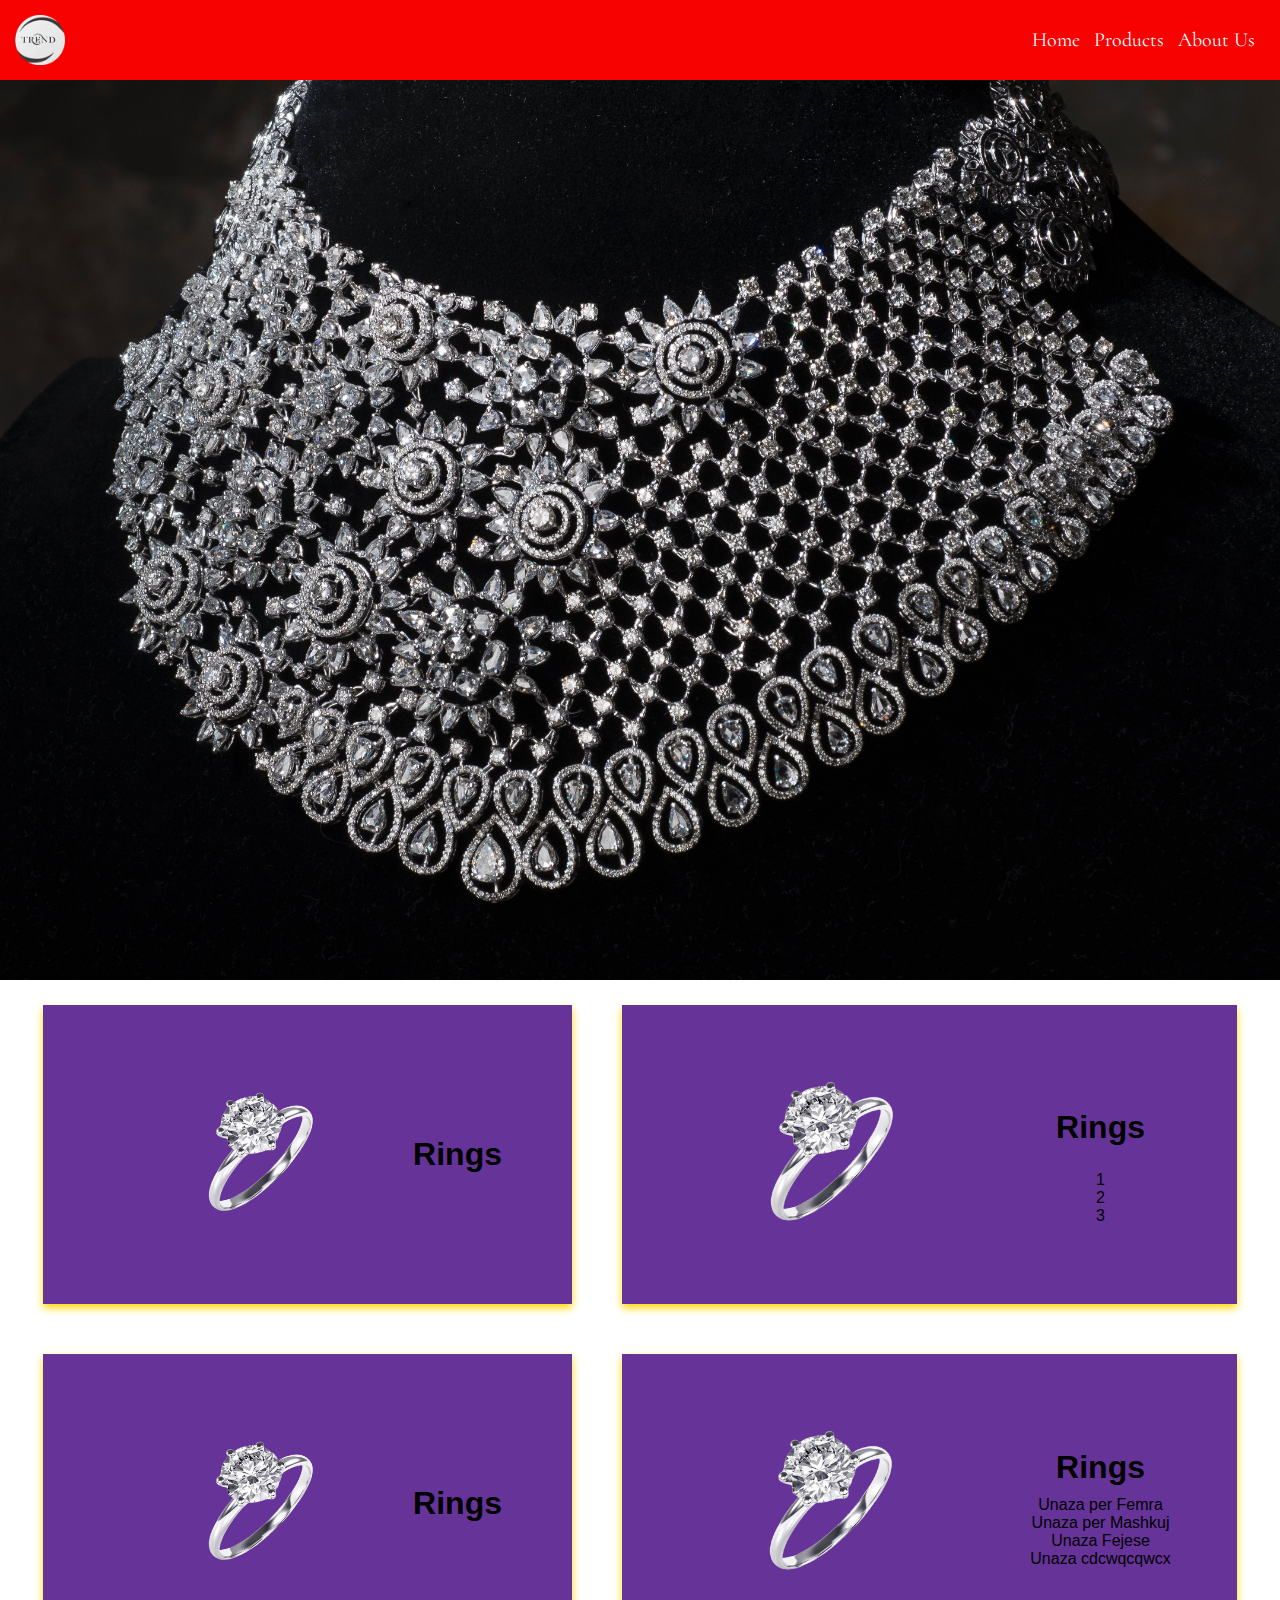
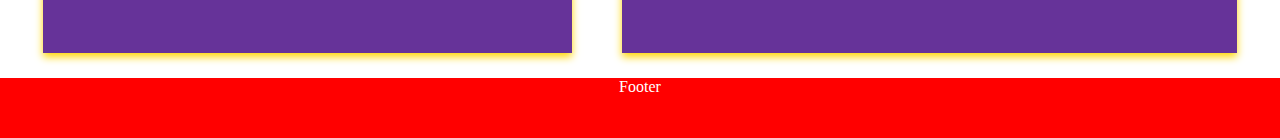
==== index.html @ 8799e8c1 "Home" ====
<!DOCTYPE html>
<html lang="en">
<head>
    <meta charset="UTF-8">
    <meta name="viewport" content="width=device-width, initial-scale=1.0">
    <title>Silver Trend Argjend</title>
    <link rel="stylesheet" href="style.css">
</head>
<body>
    <header>
        <div class="headeri">
            <img class="logo" src="Fotot/Trend.png" alt="Logo">
            <div class="linkk">
                <a class="linqet" href="index.html">Home</a>
                <a class="linqet" href="products.html">Products</a>
                <a class="linqet" href="aboutus.html">About Us</a>
            </div>
        </div>
    </header>

    <!-- Slideshow container -->
    <div class="slideshow-container">
        <!-- Full-width images -->
        <div class="mySlides fade">
            <img src="Fotot\pexels-say-straight-2735977.jpg" style="width:100%">
        </div>
        <div class="mySlides fade">
            <img src="Fotot\pexels-say-straight-2735990.jpg" style="width:100%">
        </div>
        <div class="mySlides fade">
            <img src="Fotot\pexels-say-straight-2735972.jpg" style="width:100%">
        </div>
    </div>
<div class="row1">
    <div class="card">
        <img class="foto" src="Fotot\360_F_247221856_CnBMUTmhIlzj79zCP19kRBSINYJimO9p-removebg-preview.png" alt="Product Name">
        <h1 class="ProdName">Rings</h1>
    </div>
    <div class="card">
        <img class="foto" src="Fotot\360_F_247221856_CnBMUTmhIlzj79zCP19kRBSINYJimO9p-removebg-preview.png" alt="Product Name">
        <div class="desc">
        <h1>Rings</h1>
            <ul>
                <li>1</li>
                <li>2</li>
                <li>3</li>
            </ul>
        </div>
    </div>
</div>
<div class="row2">
    <div class="card">
        <img class="foto" src="Fotot\360_F_247221856_CnBMUTmhIlzj79zCP19kRBSINYJimO9p-removebg-preview.png" alt="Product Name">
        <h1 class="ProdName">Rings</h1>
    </div>
    <div class="card">
        <img class="foto" src="Fotot\360_F_247221856_CnBMUTmhIlzj79zCP19kRBSINYJimO9p-removebg-preview.png" alt="Product Name">
        <div class="desc">
        <h1 class="ProdName">Rings</h1>
            <ul style="list-style-type: disc;">
                <li>Unaza per Femra</li>
                <li>Unaza per Mashkuj</li>
                <li>Unaza Fejese</li>
                <li>Unaza cdcwqcqwcx</li>
            </ul>
        </div>
    </div>
</div>

<div class="footer">
      <p>Footer</p>
</div>

    <script src="slideshow.js"></script>
</body>
</html>
---- style.css ----
@import url('https://fonts.googleapis.com/css2?family=Arsenal&family=Cormorant:wght@700&display=swap');
html {
    -webkit-box-sizing: border-box;
    -moz-box-sizing: border-box;
    box-sizing: border-box;
    margin: 0;
    overflow-x: hidden;
}

*, *:before, :after {
    -webkit-box-sizing: inherit;
    -moz-box-sizing: inherit;
    box-sizing: inherit;
    margin: inherit;
    overflow-x: inherit;
}

header {
    background-color: rgb(247, 1, 1);
    padding: 15px;
}

.headeri {
    display: flex;
    align-items: center;
    justify-content: space-between;
}

.linqet {
    color: white;
    text-decoration: none;
    font-size: 20px;
    margin-right: 10px;
    font-family: 'Arsenal', sans-serif;
    font-family: 'Cormorant', serif;
}

.linqet:hover {
    font-family: 'Arsenal', sans-serif;
    font-family: 'Cormorant', serif;
    text-decoration: none;
    color: lightgray;
    font-weight: 600;
    font-size: 21px;
    text-decoration: underline;
    transition: 0.3s ease-in-out;
}

.logo {
    width: 50px;
    height: 50px;
}

/* Slideshow container */
.slideshow-container {
    max-width: 100vw;
    max-height: 100vh;
    position: relative;
    margin: auto;
    overflow: hidden;
}

.mySlides {
    display: none;
}

.mySlides img {
    width: 100vw;
    height: 100vh;
    object-fit: cover;
}

.fade {
    animation-name: fade;
    animation-duration: 1.5s;
}

@keyframes fade {
    from {
        opacity: .4
    }
    to {
        opacity: 1
    }
}
.row1{
    display: flex;
    flex-direction: row;
    flex-wrap: wrap;
    justify-content: center;
}
.row2{
    display: flex;
    flex-direction: row;
    flex-wrap: wrap;
    justify-content: center;
}
.foto{
    max-width: 50%;
    max-height: 30vh;
}

.desc{
    display: flex;
    flex-direction: column;
    text-align: center;
    align-items: center;
}
.card {
    background-color: rebeccapurple;
    box-shadow: 0 4px 8px 0 rgb(255,215,0);
    max-width: 48%;
    max-height: 100vh;
    margin: 25px;
 /*    text-align: center; */
    font-family: arial;
    display: flex;
    flex-direction: row;
    flex-wrap: wrap;
    justify-content: center;
    align-items: center;
    align-content: center;
    padding: 15px;
  }
  .ProdName {
    align-items: center;
    margin: 10px 0;
}

.desc ul {
   align-items: center;
   margin: 0;
   padding: 0;
}

.footer {
    position: relative;
    left: 0;
    bottom: 0;
    width: 100%;
    height: 60px;
    background-color: red;
    color: white;
    text-align: center;
    align-items: center;
    
  }
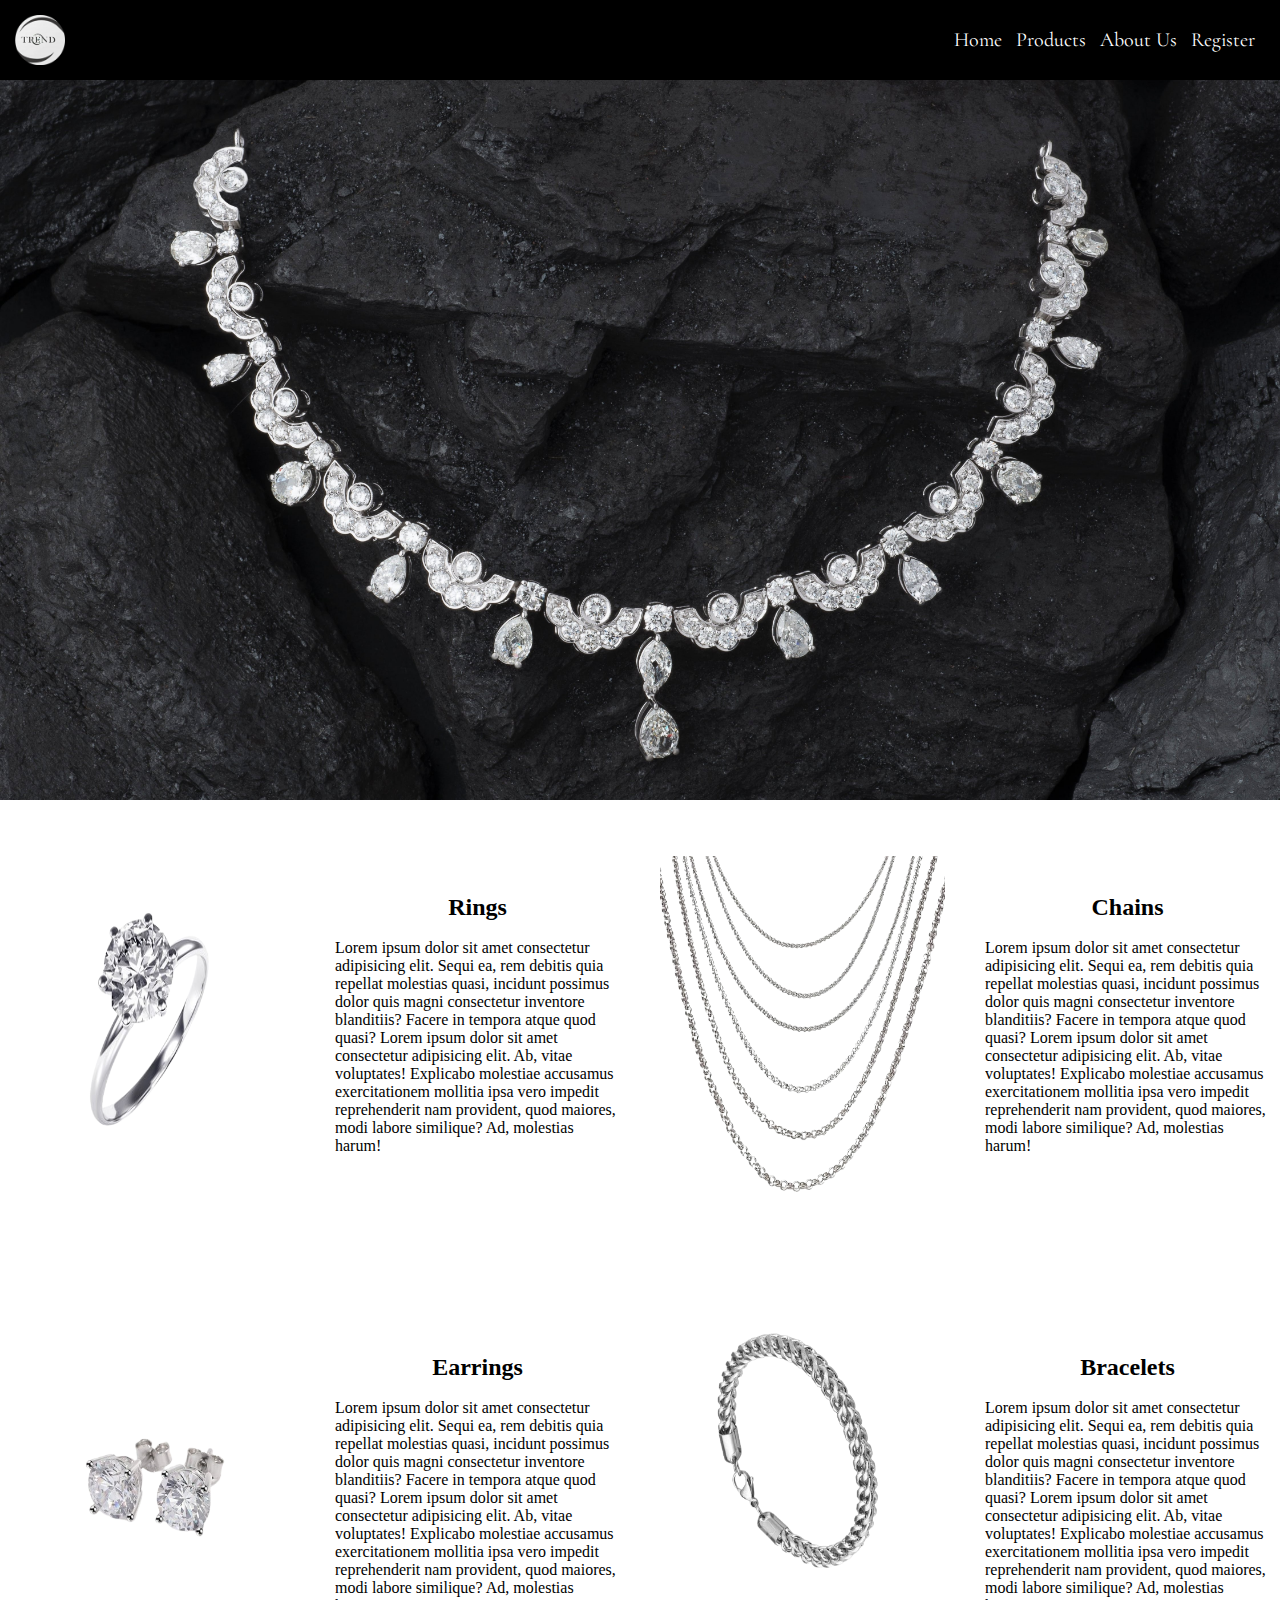
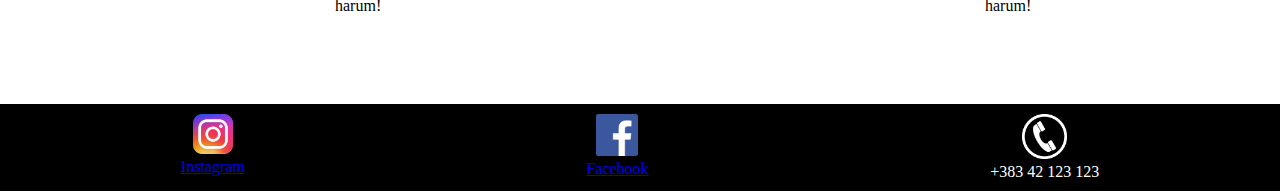
==== commit 35a9a380: "Home finished" ====
--- a/index.html
+++ b/index.html
@@ -12,64 +12,49 @@
             <img class="logo" src="Fotot/Trend.png" alt="Logo">
             <div class="linkk">
                 <a class="linqet" href="index.html">Home</a>
-                <a class="linqet" href="products.html">Products</a>
-                <a class="linqet" href="aboutus.html">About Us</a>
+                <a class="linqet" href="Products.html">Products</a>
+                <a class="linqet" href="AboutNContact.html">About Us</a>
+                <a class="linqet" href="./Register/index.html">Register</a>
             </div>
         </div>
     </header>
 
-    <!-- Slideshow container -->
+    <main>
     <div class="slideshow-container">
         <!-- Full-width images -->
         <div class="mySlides fade">
-            <img src="Fotot\pexels-say-straight-2735977.jpg" style="width:100%">
+            <img src="Fotot\img1.jpg">
         </div>
         <div class="mySlides fade">
-            <img src="Fotot\pexels-say-straight-2735990.jpg" style="width:100%">
+            <img src="Fotot\img2.jpg">
         </div>
         <div class="mySlides fade">
-            <img src="Fotot\pexels-say-straight-2735972.jpg" style="width:100%">
+            <img src="Fotot\img3.jpg">
         </div>
     </div>
-<div class="row1">
-    <div class="card">
-        <img class="foto" src="Fotot\360_F_247221856_CnBMUTmhIlzj79zCP19kRBSINYJimO9p-removebg-preview.png" alt="Product Name">
-        <h1 class="ProdName">Rings</h1>
-    </div>
-    <div class="card">
-        <img class="foto" src="Fotot\360_F_247221856_CnBMUTmhIlzj79zCP19kRBSINYJimO9p-removebg-preview.png" alt="Product Name">
-        <div class="desc">
-        <h1>Rings</h1>
-            <ul>
-                <li>1</li>
-                <li>2</li>
-                <li>3</li>
-            </ul>
+    </main>
+
+    <div class="secondOne">
+        <div class="grid-container">
+            <div class="p1"><img class="rekllama" src="Fotot/ring.png" alt=""></div>
+            <div class="p1"><h2>Rings</h2> <br> <p class="tex">Lorem ipsum dolor sit amet consectetur adipisicing elit. Sequi ea, rem debitis quia repellat molestias quasi, incidunt possimus dolor quis magni consectetur inventore blanditiis? Facere in tempora atque quod quasi? Lorem ipsum dolor sit amet consectetur adipisicing elit. Ab, vitae voluptates! Explicabo molestiae accusamus exercitationem mollitia ipsa vero impedit reprehenderit nam provident, quod maiores, modi labore similique? Ad, molestias harum!</p></div>
+            <div class="p1"><img class="rekllama" src="Fotot/Chain.png" alt=""></div>
+            <div class="p1"><h2>Chains</h2> <br> <p class="tex">Lorem ipsum dolor sit amet consectetur adipisicing elit. Sequi ea, rem debitis quia repellat molestias quasi, incidunt possimus dolor quis magni consectetur inventore blanditiis? Facere in tempora atque quod quasi? Lorem ipsum dolor sit amet consectetur adipisicing elit. Ab, vitae voluptates! Explicabo molestiae accusamus exercitationem mollitia ipsa vero impedit reprehenderit nam provident, quod maiores, modi labore similique? Ad, molestias harum!</p></div>
+            <div class="p1"><img class="rekllama" src="Fotot/Earrings.png" alt=""></div>
+            <div class="p1"><h2>Earrings</h2> <br> <p class="tex">Lorem ipsum dolor sit amet consectetur adipisicing elit. Sequi ea, rem debitis quia repellat molestias quasi, incidunt possimus dolor quis magni consectetur inventore blanditiis? Facere in tempora atque quod quasi? Lorem ipsum dolor sit amet consectetur adipisicing elit. Ab, vitae voluptates! Explicabo molestiae accusamus exercitationem mollitia ipsa vero impedit reprehenderit nam provident, quod maiores, modi labore similique? Ad, molestias harum!</p></div>
+            <div class="p1"><img class="rekllama" src="Fotot/Bracelet.png" alt=""></div>
+            <div class="p1"><h2>Bracelets</h2> <br> <p class="tex">Lorem ipsum dolor sit amet consectetur adipisicing elit. Sequi ea, rem debitis quia repellat molestias quasi, incidunt possimus dolor quis magni consectetur inventore blanditiis? Facere in tempora atque quod quasi? Lorem ipsum dolor sit amet consectetur adipisicing elit. Ab, vitae voluptates! Explicabo molestiae accusamus exercitationem mollitia ipsa vero impedit reprehenderit nam provident, quod maiores, modi labore similique? Ad, molestias harum!</p></div>
         </div>
     </div>
-</div>
-<div class="row2">
-    <div class="card">
-        <img class="foto" src="Fotot\360_F_247221856_CnBMUTmhIlzj79zCP19kRBSINYJimO9p-removebg-preview.png" alt="Product Name">
-        <h1 class="ProdName">Rings</h1>
-    </div>
-    <div class="card">
-        <img class="foto" src="Fotot\360_F_247221856_CnBMUTmhIlzj79zCP19kRBSINYJimO9p-removebg-preview.png" alt="Product Name">
-        <div class="desc">
-        <h1 class="ProdName">Rings</h1>
-            <ul style="list-style-type: disc;">
-                <li>Unaza per Femra</li>
-                <li>Unaza per Mashkuj</li>
-                <li>Unaza Fejese</li>
-                <li>Unaza cdcwqcqwcx</li>
-            </ul>
+
+
+
+
+    <div class="footer">
+        <a href="https://www.instagram.com"> <img src="./img/insta.png" height="40" width="40"><br> Instagram </a>
+        <a href="https://www.facebook.com"> <img src="./img/facebook.png" height="42" width="42"><br> Facebook </a>
+        <a><img src="./img/mobile.png" height="45" width="45"><br> +383 42 123 123 </a>
         </div>
-    </div>
-</div>
-
-<div class="footer">
-      <p>Footer</p>
-</div>
 
     <script src="slideshow.js"></script>
 </body>
--- a/style.css
+++ b/style.css
@@ -6,6 +6,7 @@
     margin: 0;
     overflow-x: hidden;
 }
+
 
 *, *:before, :after {
     -webkit-box-sizing: inherit;
@@ -16,7 +17,7 @@
 }
 
 header {
-    background-color: rgb(247, 1, 1);
+    background-color:black;
     padding: 15px;
 }
 
@@ -56,7 +57,6 @@
     max-width: 100vw;
     max-height: 100vh;
     position: relative;
-    margin: auto;
     overflow: hidden;
 }
 
@@ -65,9 +65,11 @@
 }
 
 .mySlides img {
-    width: 100vw;
-    height: 100vh;
+    width: 100%;
+    height: 100%;
     object-fit: cover;
+    position: relative;
+    overflow: hidden;
 }
 
 .fade {
@@ -83,67 +85,61 @@
         opacity: 1
     }
 }
-.row1{
+
+.secondOne{
+    position: relative;
+    width: 100vw;
+    height:100vh ;
+    overflow: hidden;
+    background-color: white;
+    display: flex;
+    flex-direction: column;
+    align-items: center;
+    justify-content: center;
+}
+
+.grid-container{
+    width: 100%;
+    height: 100%;
+    display: grid;
+    grid-template-columns: repeat(4, 1fr);
+    grid-template-rows: 1fr 1fr;
+    gap: 30px;
+    background-color: white;
+    padding: 5px;
+
+}
+
+.p1{
+    background-color: white;
+    display: flex;
+    flex-direction: column;
+    justify-content: center;
+    align-items: center;
+    text-align: center;
+    padding: 5px;
+
+}
+
+
+
+.footer {
     display: flex;
     flex-direction: row;
-    flex-wrap: wrap;
-    justify-content: center;
+    flex-wrap: nowrap;
+    justify-content: space-around;
+    background-color: black;
+    padding: 10px;
+    text-align: center;
+    color: white;
 }
-.row2{
-    display: flex;
-    flex-direction: row;
-    flex-wrap: wrap;
-    justify-content: center;
-}
-.foto{
-    max-width: 50%;
-    max-height: 30vh;
-}
+  .rekllama{
+    width: 100%;
+    height: 80%;
+  }
 
-.desc{
-    display: flex;
-    flex-direction: column;
-    text-align: center;
-    align-items: center;
-}
-.card {
-    background-color: rebeccapurple;
-    box-shadow: 0 4px 8px 0 rgb(255,215,0);
-    max-width: 48%;
-    max-height: 100vh;
-    margin: 25px;
- /*    text-align: center; */
-    font-family: arial;
-    display: flex;
-    flex-direction: row;
-    flex-wrap: wrap;
-    justify-content: center;
-    align-items: center;
-    align-content: center;
-    padding: 15px;
-  }
-  .ProdName {
-    align-items: center;
-    margin: 10px 0;
-}
-
-.desc ul {
-   align-items: center;
-   margin: 0;
-   padding: 0;
-}
-
-.footer {
-    position: relative;
-    left: 0;
-    bottom: 0;
-    width: 100%;
-    height: 60px;
-    background-color: red;
-    color: white;
-    text-align: center;
-    align-items: center;
-    
+  .tex{
+    text-align: left;
   }
 
 
